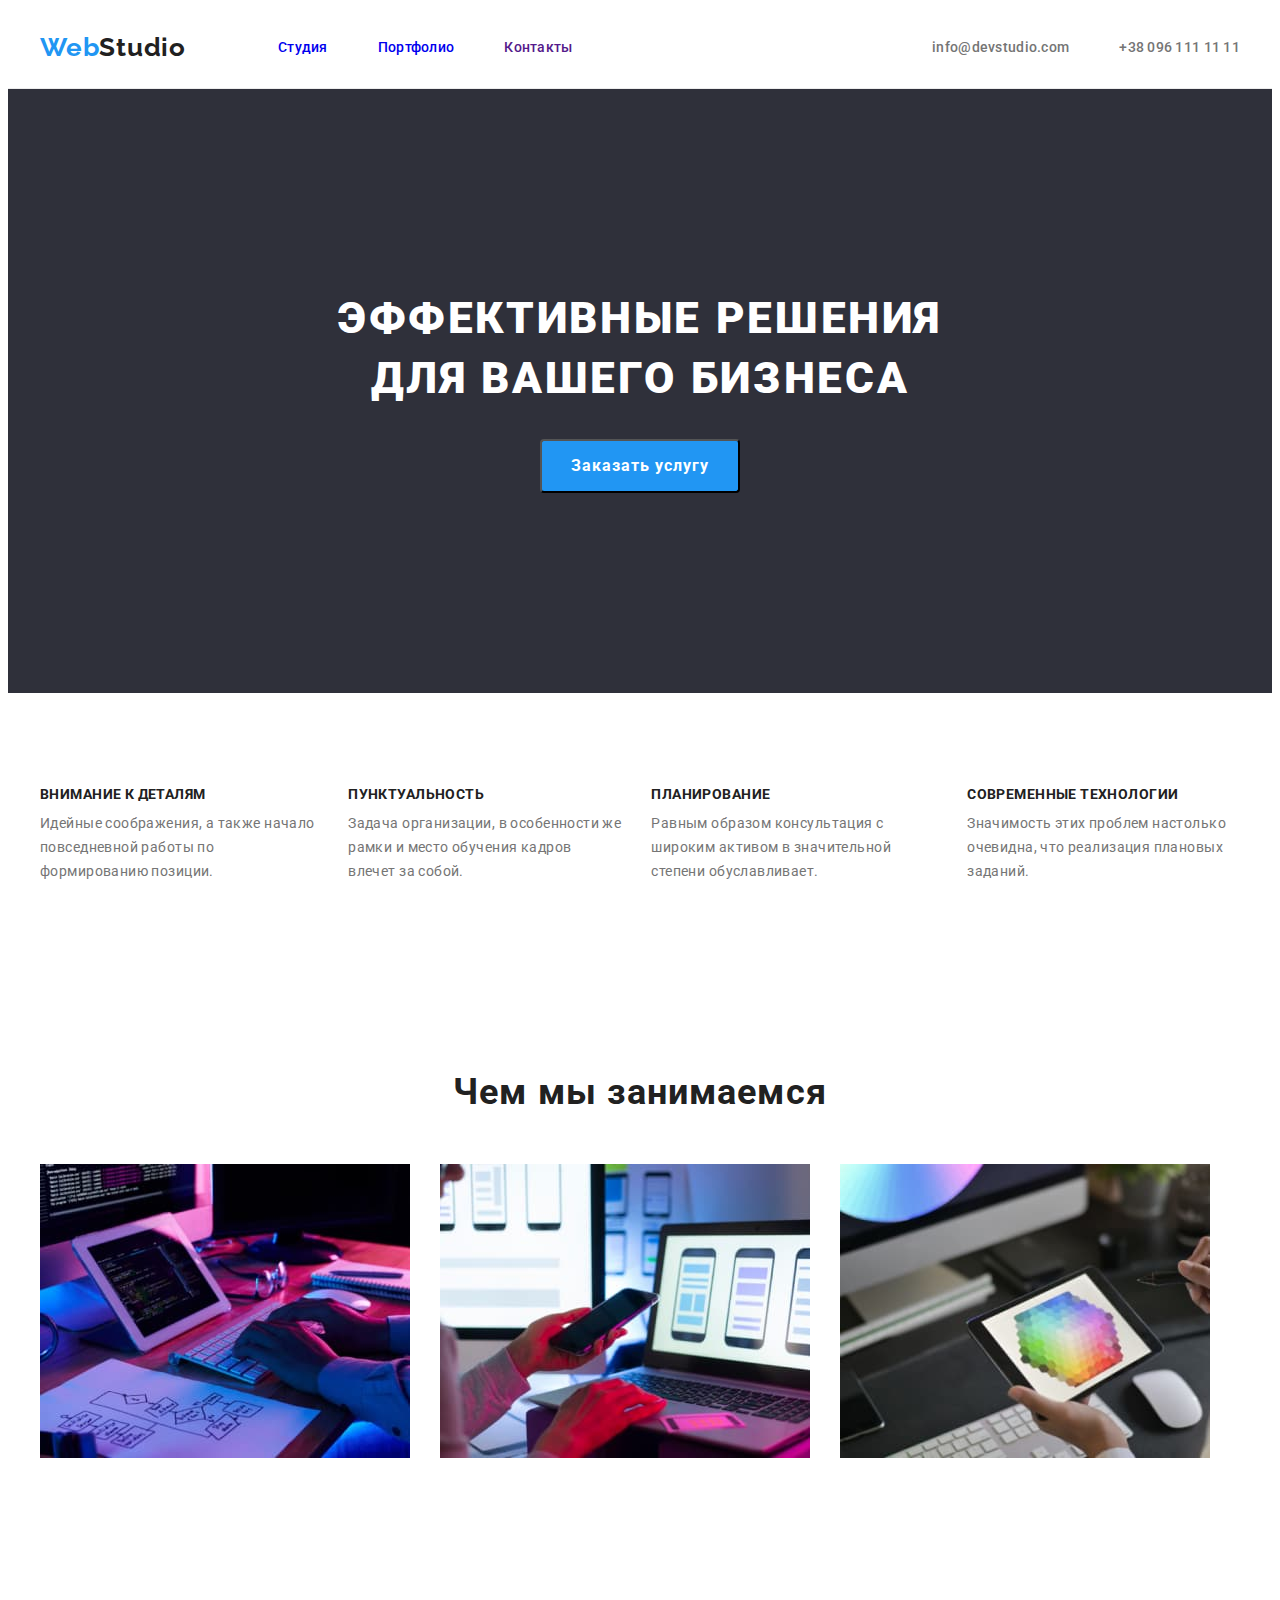
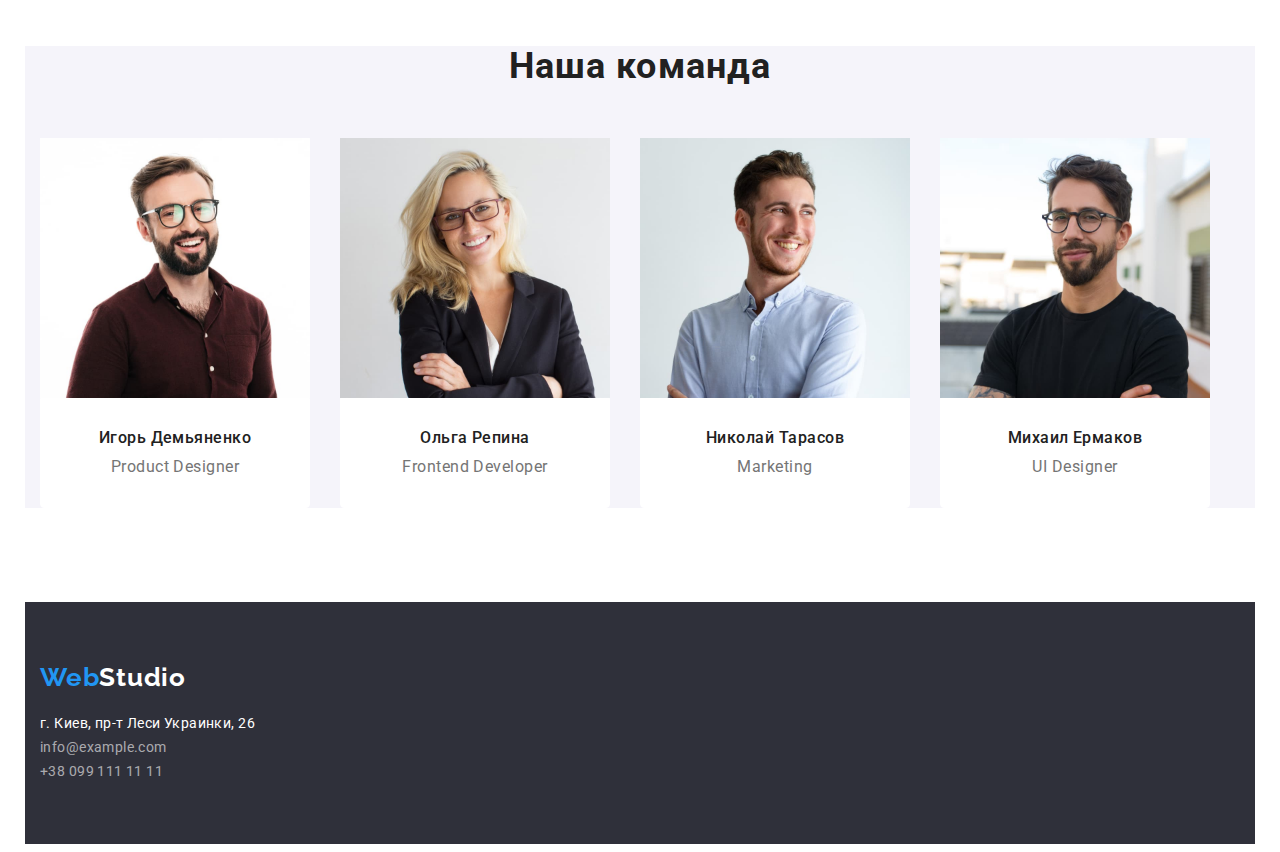
==== index.html @ 162875c8 "Исправляет ошибки в секции hero" ====
<!DOCTYPE html>
<html lang="ru">
  <head>
    <meta charset="UTF-8" />
    <meta http-equiv="X-UA-Compatible" content="IE=edge" />
    <meta name="viewport" content="width=device-width, initial-scale=1.0" />
    <title>Document</title>
    <link rel="preconnect" href="https://fonts.googleapis.com" />
    <link rel="preconnect" href="https://fonts.gstatic.com" crossorigin />
    <link
      href="https://fonts.googleapis.com/css2?family=Raleway:wght@700&family=Roboto:wght@400;500;700;900&display=swap"
      rel="stylesheet"
    />
    <link
      rel="stylesheet"
      href="https://cdnjs.cloudflare.com/ajax/libs/modern-normalize/1.1.0/modern-normalize.min.css"
      integrity="sha512-wpPYUAdjBVSE4KJnH1VR1HeZfpl1ub8YT/NKx4PuQ5NmX2tKuGu6U/JRp5y+Y8XG2tV+wKQpNHVUX03MfMFn9Q=="
      crossorigin="anonymous"
      referrerpolicy="no-referrer"
    />
    <link rel="stylesheet" href="./css/styles.css" />
    <link rel="shortcut icon" href="#" />
  </head>

  <body class="page">
    <header class="header">
      <div class="container header-container">
        <nav class="navigation">
          <a class="logo link" href="./index.html" lang="en"
            ><span class="accent">Web</span>Studio</a
          >
          <ul class="list nav-list">
            <li class="nav-list-item">
              <a class="link current" href="./index.html">Студия</a>
            </li>
            <li class="nav-list-item">
              <a class="link" href="./portfolio.html">Портфолио</a>
            </li>
            <li class="nav-list-item">
              <a class="link" href="">Контакты</a>
            </li>
          </ul>
        </nav>
        <ul class="list-contacts">
          <li class="mail-margin">
            <a class="text-contacts" href="mailto:info@devstudio.com"
              >info@devstudio.com</a
            >
          </li>
          <li>
            <a class="text-contacts" href="tel:+380961111111"
              >+38 096 111 11 11</a
            >
          </li>
        </ul>
      </div>
    </header>

    <main>
      <section class="hero">
        <div class="hero-footer-color container">
          <h1 class="main-tittle">ЭФФЕКТИВНЫЕ РЕШЕНИЯ ДЛЯ ВАШЕГО БИЗНЕСА</h1>
          <button type="button" class="button btn-hover">
            Заказать услугу
          </button>
        </div>
      </section>

      <section class="section">
        <div class="container">
          <h2 class="primary-tittle visually-hidden">Преимущества компании</h2>
          <ul class="list company-advantages">
            <li>
              <h3 class="secondary-tittle company-list-item">
                Внимание к деталям
              </h3>
              <p class="text text-position">
                Идейные соображения, а также начало повседневной работы по
                формированию позиции.
              </p>
            </li>
            <li>
              <h3 class="secondary-tittle company-list-item">Пунктуальность</h3>
              <p class="text text-position">
                Задача организации, в особенности же рамки и место обучения
                кадров влечет за собой.
              </p>
            </li>
            <li>
              <h3 class="secondary-tittle company-list-item">Планирование</h3>
              <p class="text text-position">
                Равным образом консультация с широким активом в значительной
                степени обуславливает.
              </p>
            </li>
            <li>
              <h3 class="secondary-tittle">Современные технологии</h3>
              <p class="text">
                Значимость этих проблем настолько очевидна, что реализация
                плановых заданий.
              </p>
            </li>
          </ul>
        </div>
      </section>

      <section class="section">
        <div class="container">
          <h2 class="primary-tittle">Чем мы занимаемся</h2>
          <ul class="list image-company">
            <li class="image-item">
              <img
                src="./images/img.jpg"
                alt="Набор текста на клавиатуре"
                width="370"
                height="294"
              />
            </li>
            <li class="image-item">
              <img
                src="./images/img2.jpg"
                alt="Телефон на фоне ноутбука"
                width="370"
                height="294"
              />
            </li>
            <li class="image-item">
              <img
                src="./images/img3.jpg"
                alt="Шестигранник на планшете"
                width="370"
                height="294"
              />
            </li>
          </ul>
        </div>
      </section>

      <section class="section">
        <div class="container section-team">
          <h2 class="primary-tittle">Наша команда</h2>
          <ul class="list image-company team-image">
            <li class="image-item">
              <img
                src="./images/team1.jpg"
                alt="Мужчина в очках"
                width="270"
                height="260"
              />
              <div class="team-border">
                <h3 class="team-initials">Игорь Демьяненко</h3>
                <p class="team-position">Product Designer</p>
              </div>
            </li>
            <li class="image-item">
              <img src="./images/team2.jpg" alt="Женщина в очках" width="270" />
              <div class="team-border">
                <h3 class="team-initials">Ольга Репина</h3>
                <p class="team-position">Frontend Developer</p>
              </div>
            </li>
            <li class="image-item">
              <img src="./images/team3.jpg" alt="Мужчина" width="270" />
              <div class="team-border">
                <h3 class="team-initials">Николай Тарасов</h3>
                <p class="team-position">Marketing</p>
              </div>
            </li>
            <li class="image-item">
              <img src="./images/team4.jpg" alt="Мужчина в очках" width="270" />
              <div class="team-border">
                <h3 class="team-initials">Михаил Ермаков</h3>
                <p class="team-position">UI Designer</p>
              </div>
            </li>
          </ul>
        </div>
      </section>
    </main>
    <footer>
      <div class="hero-footer-color container">
        <div class="logo-geometric">
          <a class="logo link" href="./index.html" lang="en"
            ><span class="accent">Web</span
            ><span class="footer-logo">Studio</span></a
          >
        </div>
        <div>
          <address class="address">
            <ul class="list footer-text-geometric">
              <li>
                <a
                  class="footer-text"
                  href="https://goo.gl/maps/CnC2TCS1E6ZWtg9c6"
                  target="_blank"
                  rel="noreferrer noopener"
                  >г. Киев, пр-т Леси Украинки, 26</a
                >
              </li>
              <li>
                <a
                  class="footer-text footer-contacts"
                  href="mailto:info@example.com"
                  >info@example.com</a
                >
              </li>
              <li>
                <a class="footer-text footer-contacts" href="tel:+380991111111"
                  >+38 099 111 11 11</a
                >
              </li>
            </ul>
          </address>
        </div>
      </div>
    </footer>
  </body>
</html>
---- css/styles.css ----
:root {
  --primary-page-color: #ffffff;
  --primary-text-color: #757575;
  --secondary-text-color: #212121;
  --accent-page-color: #2196f3;
  --team-section-color: #f5f4fa;
  --background-button-color: #188ce8;
  --portfolio-border-color: #eeeeee;
  --header-border-color: #ececec;
  --footer-color: #2f303a;
  --footer-contacts-color: rgba(255, 255, 255, 0.6);
}
/*==============STUDIO PAGE==============*/
/* text and list properties */

.list {
  list-style-type: none;
}
.link {
  text-decoration: none;
}
.accent {
  color: var(--accent-page-color);
}

h1,
h2,
h3,
p {
  margin-top: 0;
  margin-bottom: 0;
}
ul,
ol {
  margin-top: 0;
  margin-bottom: 0;
  padding-left: 0;
  list-style: none;
}
img {
  display: block;
  max-width: 100%;
  height: auto;
}
.container {
  width: 1200px;
  padding-left: 15px;
  padding-right: 15px;
  margin-left: auto;
  margin-right: auto;
}

/*==============BODY CSS==============*/
.page {
  color: var(--primary-text-color);
  font-family: "Roboto", sans-serif;
  background: var(--primary-page-color);
}
/*==============HEADER CSS==============*/
.header {
  border-bottom: 1px solid var(--header-border-color);
}
.header-container {
  display: flex;
  align-items: center;
  font-weight: 500;
  font-size: 14px;
  line-height: 1.14;
  letter-spacing: 0.02em;
  color: var(--secondary-text-color);
  text-decoration: none;
}

.navigation {
  display: flex;
  align-items: center;
}
.logo {
  padding-top: 24px;
  padding-bottom: 25px;
  font-family: Raleway;
  font-weight: 700;
  font-size: 26px;
  line-height: 1.19;
  letter-spacing: 0.03em;
  margin-right: 92px;
  color: var(--secondary-text-color);
}

.text-navigation:hover,
.text-navigation:focus {
  color: var(--accent-page-color);
}
.text-navigation.current {
  color: var(--accent-page-color);
}
.list-contacts {
  display: flex;
  margin-left: auto;
}
.mail-margin {
  margin-right: 50px;
}
.nav-list {
  display: flex;
  align-items: center;
}
.nav-list-item:not(:last-child) {
  margin-right: 50px;
}
.text-contacts {
  font-family: inherit;
  color: var(--primary-text-color);
  text-decoration: none;
}
.text-contacts:focus,
.text-contacts:hover {
  color: var(--accent-page-color);
}

/*==============MAIN CSS==============*/

/*==============HERO SECTION==============*/

.hero {
  background-color: var(--footer-color);
  padding-top: 200px;
  padding-bottom: 200px;
  text-align: center;
}
.main-tittle {
  margin-left: auto;
  margin-right: auto;
  width: 696px;
  font-weight: 900;
  font-size: 44px;
  line-height: 1.36;
  text-align: center;
  letter-spacing: 0.06em;
  text-transform: uppercase;
  color: var(--primary-page-color);
  margin-bottom: 30px;
}
.button {
  min-width: 200px;
  padding: 10px 22px;
  font-family: inherit;
  font-weight: 700;
  font-size: 16px;
  line-height: 1.87;
  text-align: center;
  letter-spacing: 0.06em;
  color: var(--primary-page-color);
  background: var(--accent-page-color);
  cursor: pointer;
  border-radius: 4px;
}

.button:hover {
  color: var(--primary-page-color);
  background: var(--background-button-color);
}

/*==============COMPANY ADVANTAGES/WORK EXAMPLES SECTION==============*/

.visually-hidden {
  position: absolute;
  width: 1px;
  height: 1px;
  margin: -1px;
  border: 0;
  padding: 0;
  white-space: nowrap;
  clip-path: inset(100%);
  clip: rect(0 0 0 0);
  overflow: hidden;
}
.section {
  padding-top: 94px;
  padding-bottom: 94px;
}
.primary-tittle {
  margin-bottom: 50px;
  font-weight: 700;
  font-size: 36px;
  line-height: 1.16;
  text-align: center;
  letter-spacing: 0.03em;
  color: var(--secondary-text-color);
}

.secondary-tittle {
  min-width: 270px;
  margin-bottom: 10px;
  font-weight: 700;
  font-size: 14px;
  line-height: 1.14;
  letter-spacing: 0.03em;
  text-transform: uppercase;

  color: var(--secondary-text-color);
}
.company-advantages {
  display: flex;
  align-items: center;
}
.company-list-item:not(:last-child) {
  margin-right: 30px;
}
.text {
  min-width: 270px;
  font-size: 14px;
  line-height: 1.71;
  letter-spacing: 0.03em;
}
.text-position {
  margin-right: 30px;
}
.image-company {
  display: flex;
}
.image-item:not(:last-child) {
  margin-right: 30px;
}
/*==============SECTION TEAM==============*/

.section-team {
  background-color: var(--team-section-color);
}

.team-initials {
  padding-top: 30px;

  font-weight: 500;
  font-size: 16px;
  line-height: 1.18;
  text-align: center;
  letter-spacing: 0.03em;
  color: var(--secondary-text-color);
}
.team-border {
  border: 1px solid var(--primary-page-color);
  background: var(--primary-page-color);
  border-radius: 0px 0px 4px 4px;
}
.team-image {
  flex-basis: calc((100% - 4 * 30) / 4);
}

.team-position {
  padding-top: 10px;
  padding-bottom: 30px;

  font-size: 16px;
  line-height: 1.18;
  text-align: center;
  letter-spacing: 0.03em;
}
/*==============FOOTER SECTION==============*/
.address {
  font-style: normal;
}
.footer-text {
  font-family: inherit;
  font-size: 14px;
  line-height: 1.71;
  letter-spacing: 0.03em;
  color: var(--primary-page-color);
  text-decoration: none;
}
.footer-contacts {
  color: var(--footer-contacts-color);
}
.footer-text:hover,
.footer-text:focus {
  color: var(--accent-page-color);
}
.hero-footer-color {
  background: var(--footer-color);
}
.footer-logo {
  color: var(--primary-page-color);
}
.logo-geometric {
  padding-top: 60px;
  margin-bottom: 20px;
}
.footer-text-geometric:not(:last-child) {
  margin-bottom: 9px;
}
.footer-text-geometric:last-child {
  padding-bottom: 60px;
}

/*==============PORTFOLIO CSS==============*/
.portfolio-button {
  padding: 6px 22px;
  margin-bottom: 56px;
  font-family: inherit;
  font-weight: 500;
  font-size: 16px;
  line-height: 1.62;
  text-align: center;
  letter-spacing: 0.03em;
  color: var(--secondary-text-color);
  background-color: var(--team-section-color);
  cursor: pointer;
  border-radius: 4px;
}
.portfolio-button-item :not(:last-child) {
  margin-right: 9px;
}
.portfolio-button:hover,
.portfolio-button:focus {
  color: var(--primary-page-color);
  background: var(--accent-page-color);
}
.portfolio-button-list {
  display: flex;
  justify-content: center;
}
.portfolio-image {
  display: flex;
  flex-wrap: wrap;
  margin-left: -30px;
  margin-top: -30px;
}
.portfolio-image-list {
  flex-basis: calc((100% - 90px) / 3);
  margin-left: 30px;
  margin-top: 30px;
}
.portfolio-image-border {
  border: 1px solid var(--portfolio-border-color);
  border-top: none;
  background: var(--primary-page-color);
  box-sizing: border-box;
}

.portfolio-tittle {
  padding: 20px 24px 4px 24px;
  font-weight: 700;
  font-size: 18px;
  line-height: 2;
  letter-spacing: 0.06em;
  color: var(--secondary-text-color);
}
.portfolio-paragraph {
  padding: 0px 24px 20px 24px;
  font-size: 16px;
  line-height: 1.87;
  letter-spacing: 0.03em;
  color: var(--primary-text-color);
}
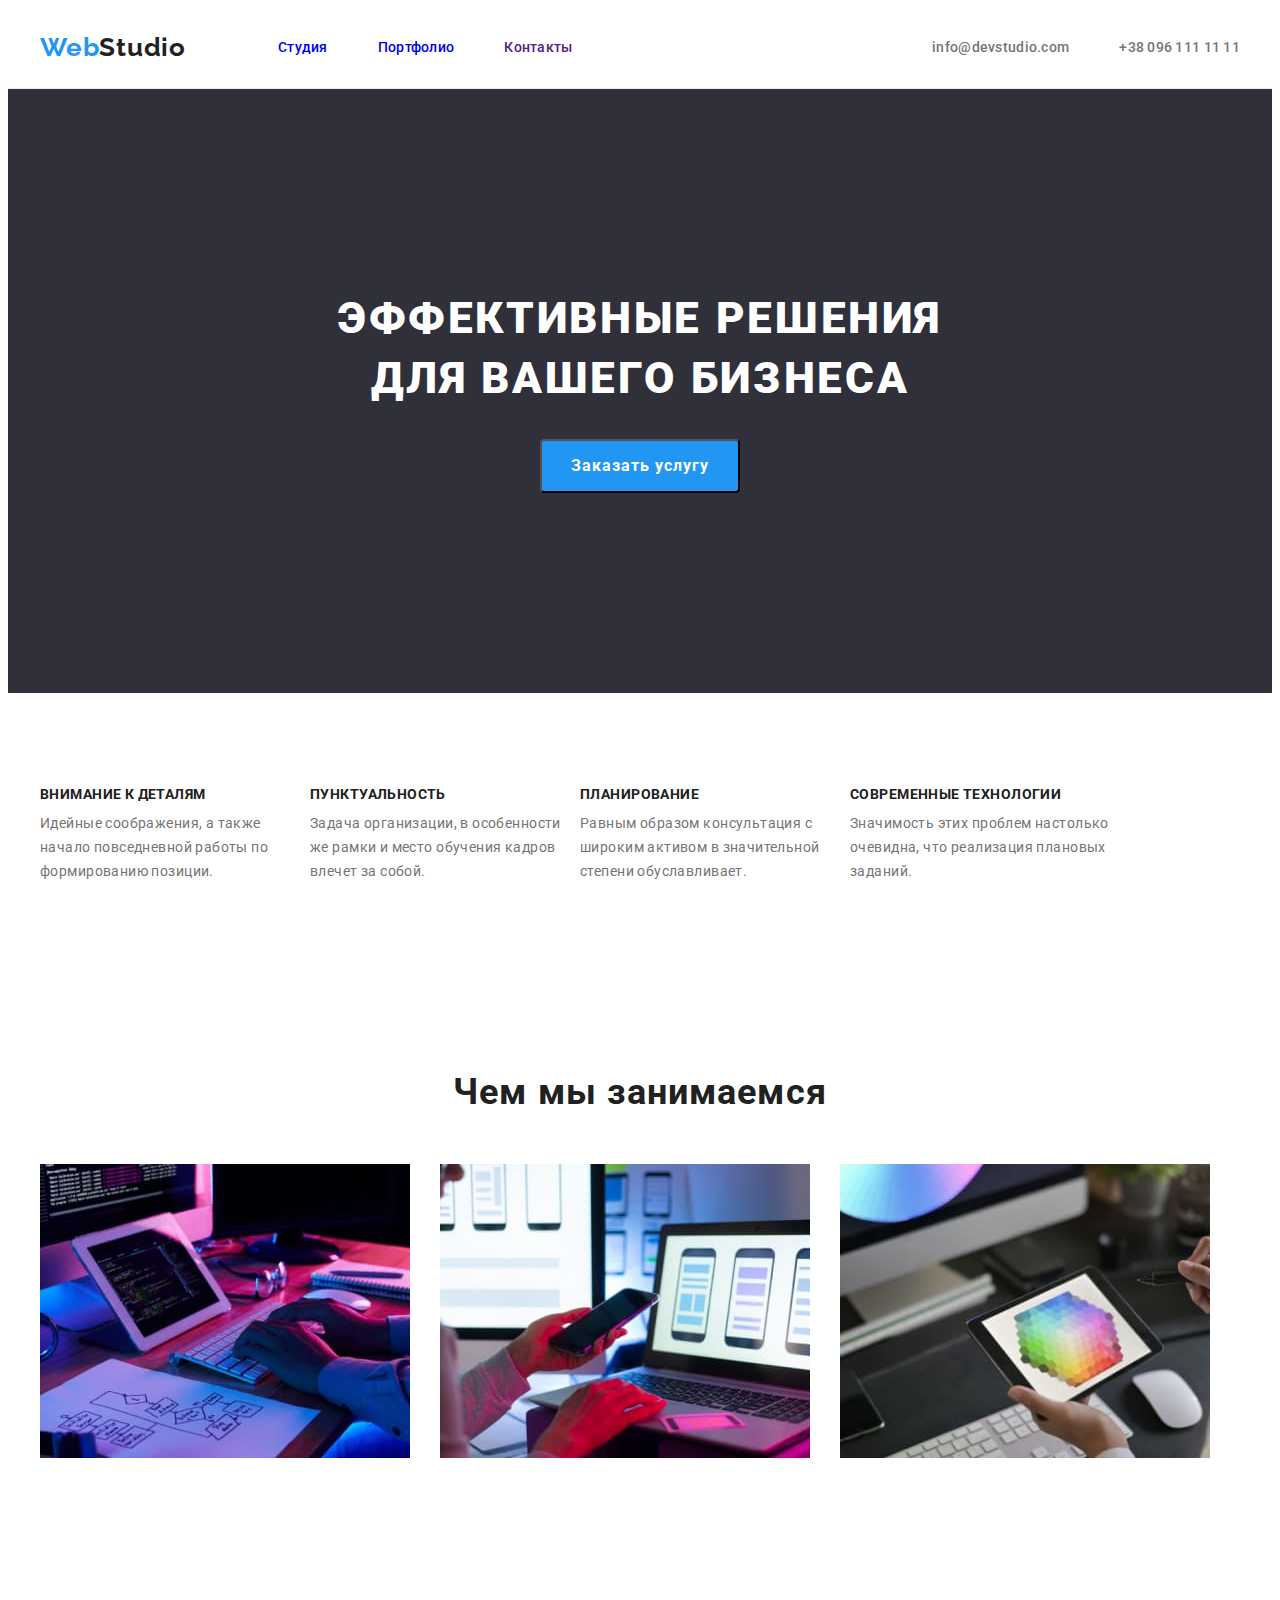
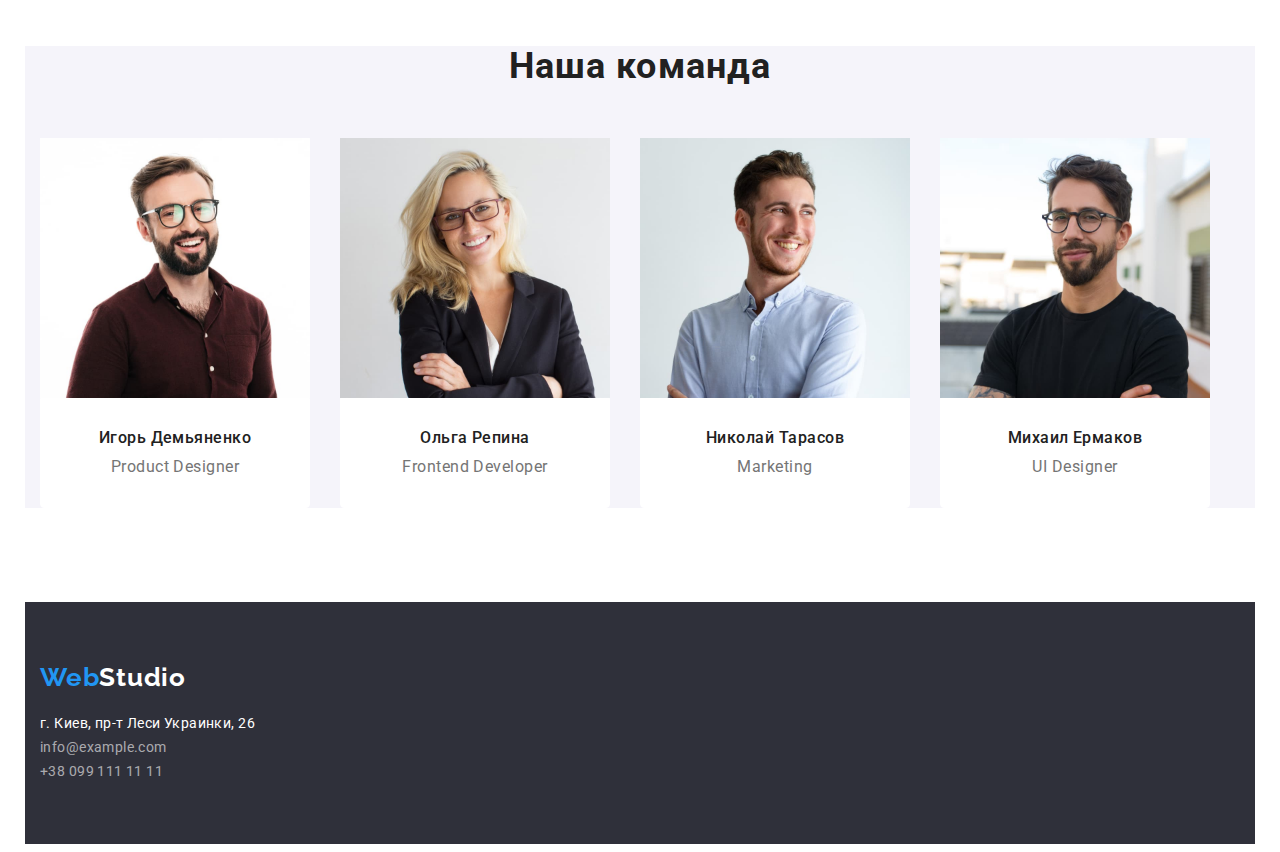
==== commit 53e45723: "Исправляет ошибки в преимуществах компании" ====
--- a/index.html
+++ b/index.html
@@ -71,24 +71,22 @@
           <h2 class="primary-tittle visually-hidden">Преимущества компании</h2>
           <ul class="list company-advantages">
             <li>
-              <h3 class="secondary-tittle company-list-item">
-                Внимание к деталям
-              </h3>
+              <h3 class="secondary-tittle">Внимание к деталям</h3>
               <p class="text text-position">
                 Идейные соображения, а также начало повседневной работы по
                 формированию позиции.
               </p>
             </li>
             <li>
-              <h3 class="secondary-tittle company-list-item">Пунктуальность</h3>
-              <p class="text text-position">
+              <h3 class="secondary-tittle">Пунктуальность</h3>
+              <p class="text">
                 Задача организации, в особенности же рамки и место обучения
                 кадров влечет за собой.
               </p>
             </li>
             <li>
-              <h3 class="secondary-tittle company-list-item">Планирование</h3>
-              <p class="text text-position">
+              <h3 class="secondary-tittle">Планирование</h3>
+              <p class="text">
                 Равным образом консультация с широким активом в значительной
                 степени обуславливает.
               </p>
--- a/css/styles.css
+++ b/css/styles.css
@@ -203,19 +203,17 @@
 .company-advantages {
   display: flex;
   align-items: center;
-}
-.company-list-item:not(:last-child) {
-  margin-right: 30px;
-}
+  padding-left: auto;
+  padding-right: auto;
+}
+
 .text {
-  min-width: 270px;
+  width: 270px;
   font-size: 14px;
   line-height: 1.71;
   letter-spacing: 0.03em;
 }
-.text-position {
-  margin-right: 30px;
-}
+
 .image-company {
   display: flex;
 }
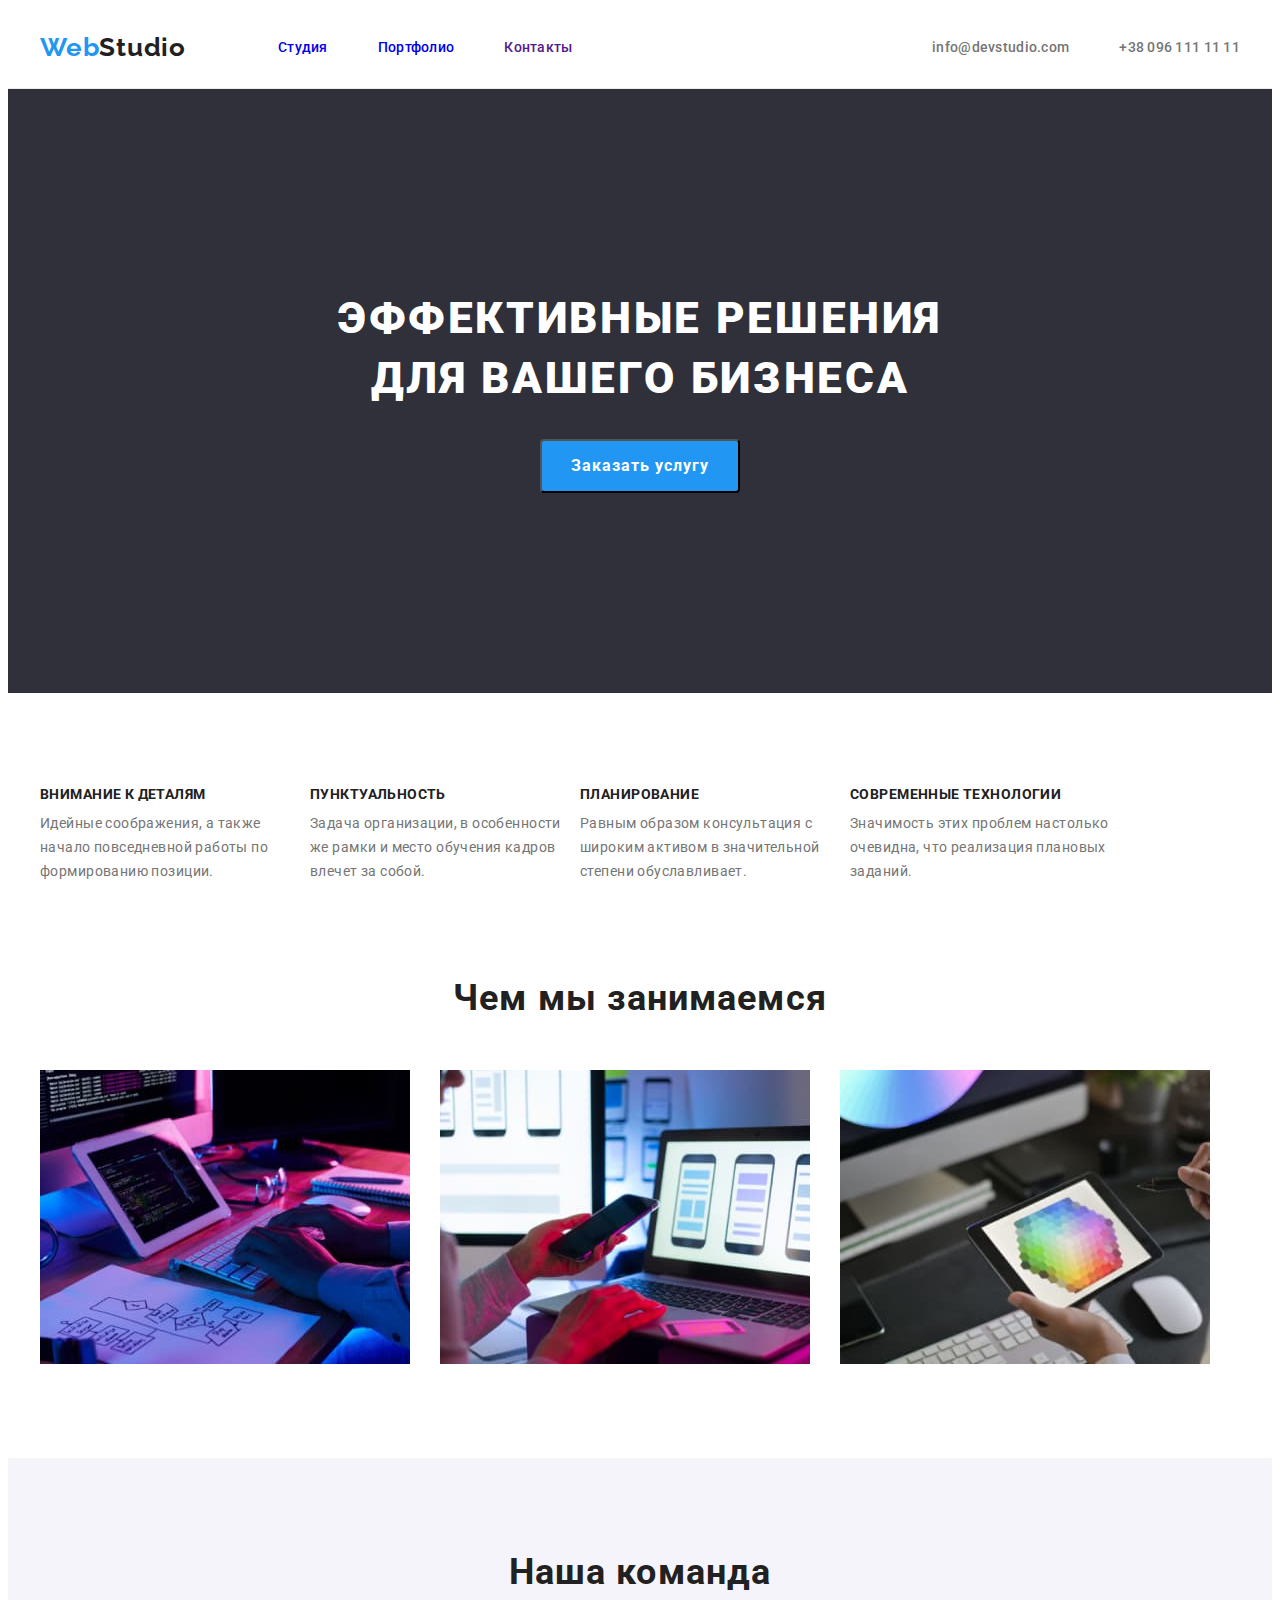
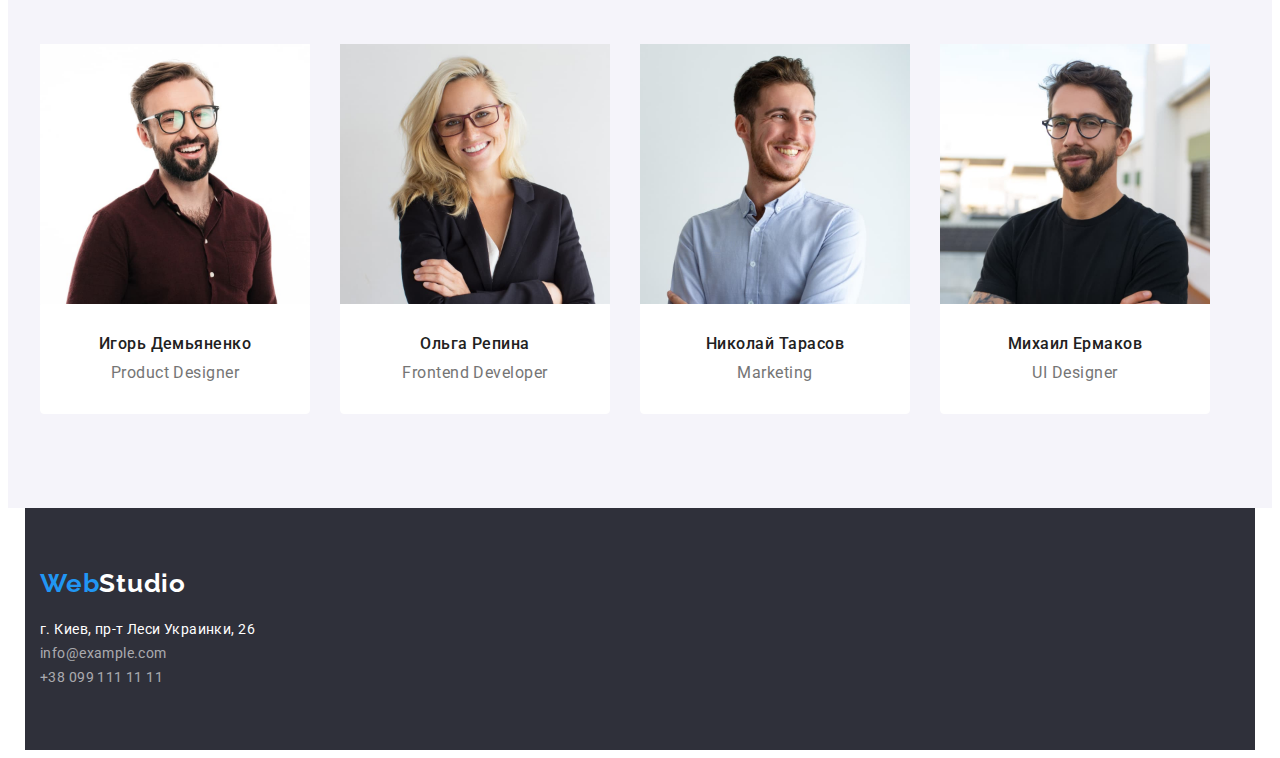
==== commit d0fd6b82: "Переименовывает классы цвета для футера и героя" ====
--- a/index.html
+++ b/index.html
@@ -58,7 +58,7 @@
 
     <main>
       <section class="hero">
-        <div class="hero-footer-color container">
+        <div class="container">
           <h1 class="main-tittle">ЭФФЕКТИВНЫЕ РЕШЕНИЯ ДЛЯ ВАШЕГО БИЗНЕСА</h1>
           <button type="button" class="button btn-hover">
             Заказать услугу
@@ -102,7 +102,7 @@
         </div>
       </section>
 
-      <section class="section">
+      <section class="section section-doings">
         <div class="container">
           <h2 class="primary-tittle">Чем мы занимаемся</h2>
           <ul class="list image-company">
@@ -134,8 +134,8 @@
         </div>
       </section>
 
-      <section class="section">
-        <div class="container section-team">
+      <section class="section section-team">
+        <div class="container">
           <h2 class="primary-tittle">Наша команда</h2>
           <ul class="list image-company team-image">
             <li class="image-item">
@@ -176,7 +176,7 @@
       </section>
     </main>
     <footer>
-      <div class="hero-footer-color container">
+      <div class="footer-color container">
         <div class="logo-geometric">
           <a class="logo link" href="./index.html" lang="en"
             ><span class="accent">Web</span
--- a/css/styles.css
+++ b/css/styles.css
@@ -7,7 +7,7 @@
   --background-button-color: #188ce8;
   --portfolio-border-color: #eeeeee;
   --header-border-color: #ececec;
-  --footer-color: #2f303a;
+  --hero-footer-color: #2f303a;
   --footer-contacts-color: rgba(255, 255, 255, 0.6);
 }
 /*==============STUDIO PAGE==============*/
@@ -123,7 +123,7 @@
 /*==============HERO SECTION==============*/
 
 .hero {
-  background-color: var(--footer-color);
+  background-color: var(--hero-footer-color);
   padding-top: 200px;
   padding-bottom: 200px;
   text-align: center;
@@ -213,7 +213,9 @@
   line-height: 1.71;
   letter-spacing: 0.03em;
 }
-
+.section-doings {
+  padding-top: 0px;
+}
 .image-company {
   display: flex;
 }
@@ -273,8 +275,8 @@
 .footer-text:focus {
   color: var(--accent-page-color);
 }
-.hero-footer-color {
-  background: var(--footer-color);
+.footer-color {
+  background: var(--hero-footer-color);
 }
 .footer-logo {
   color: var(--primary-page-color);
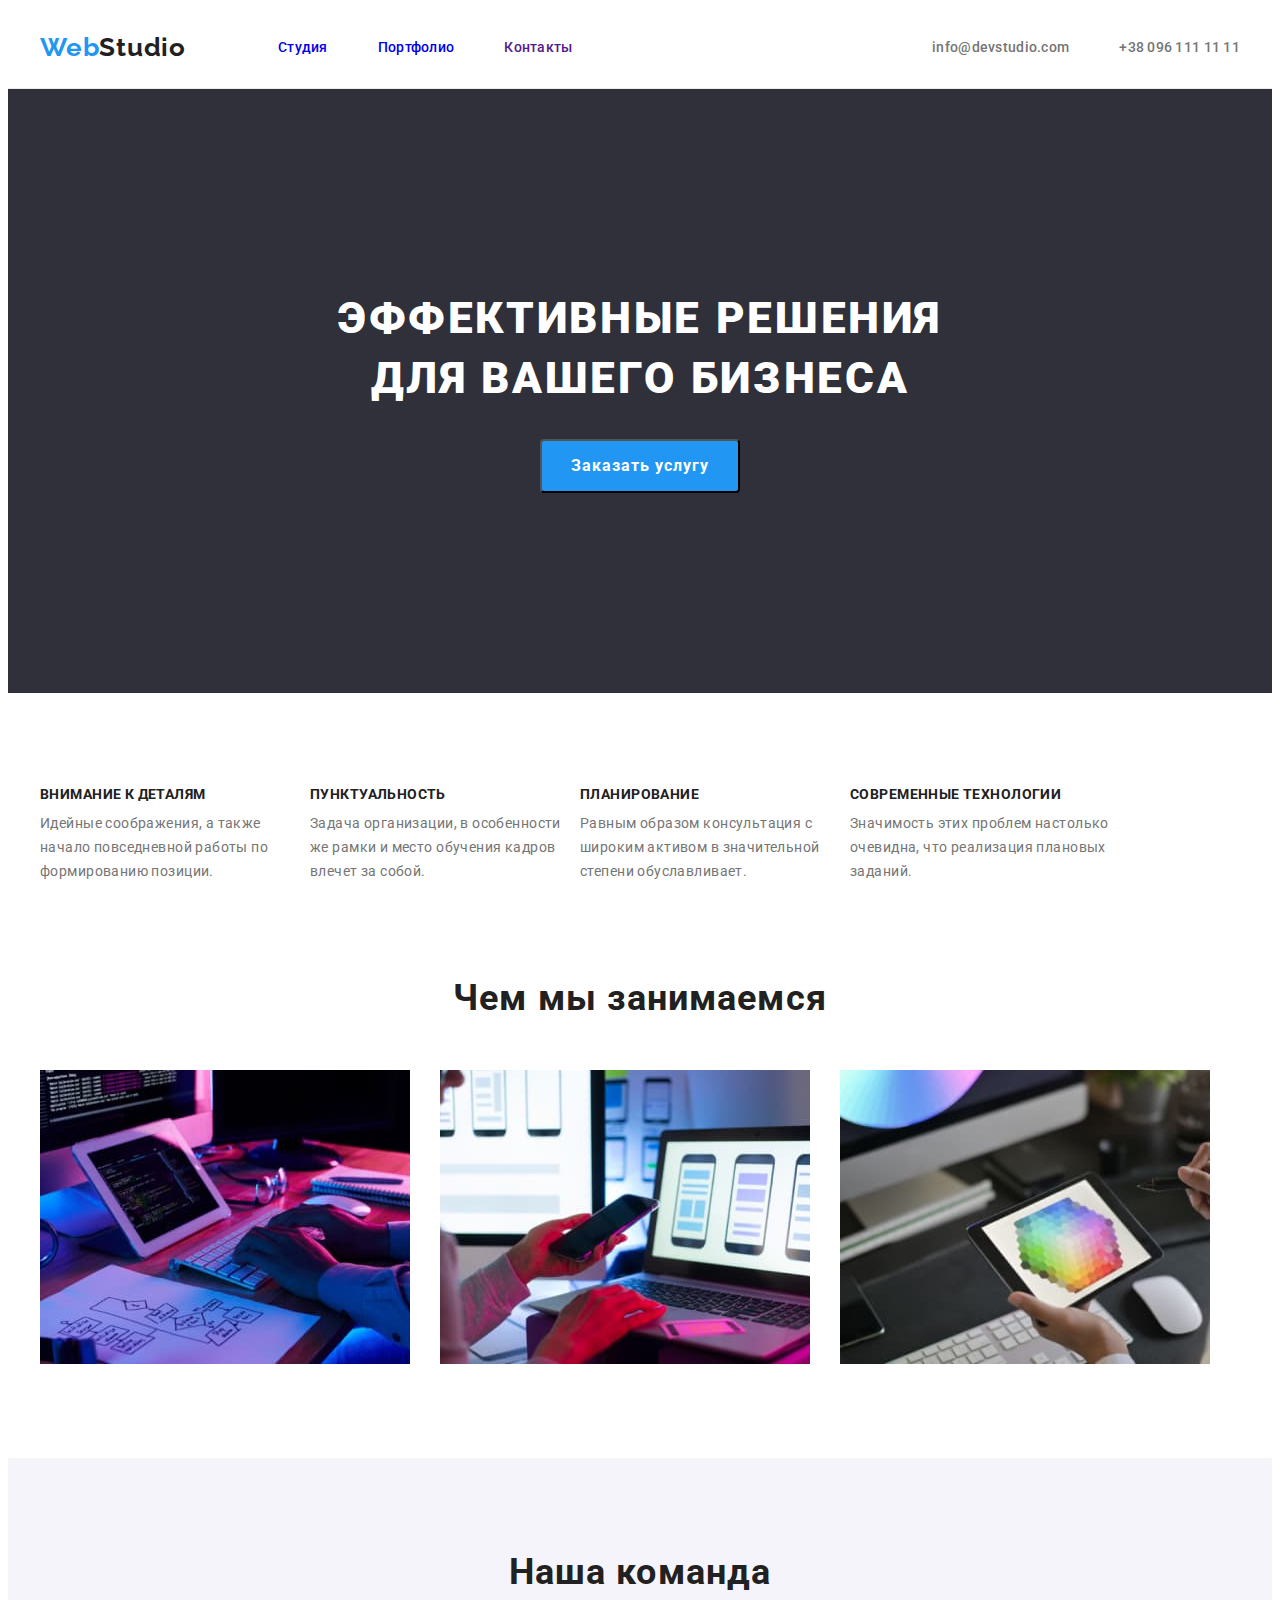
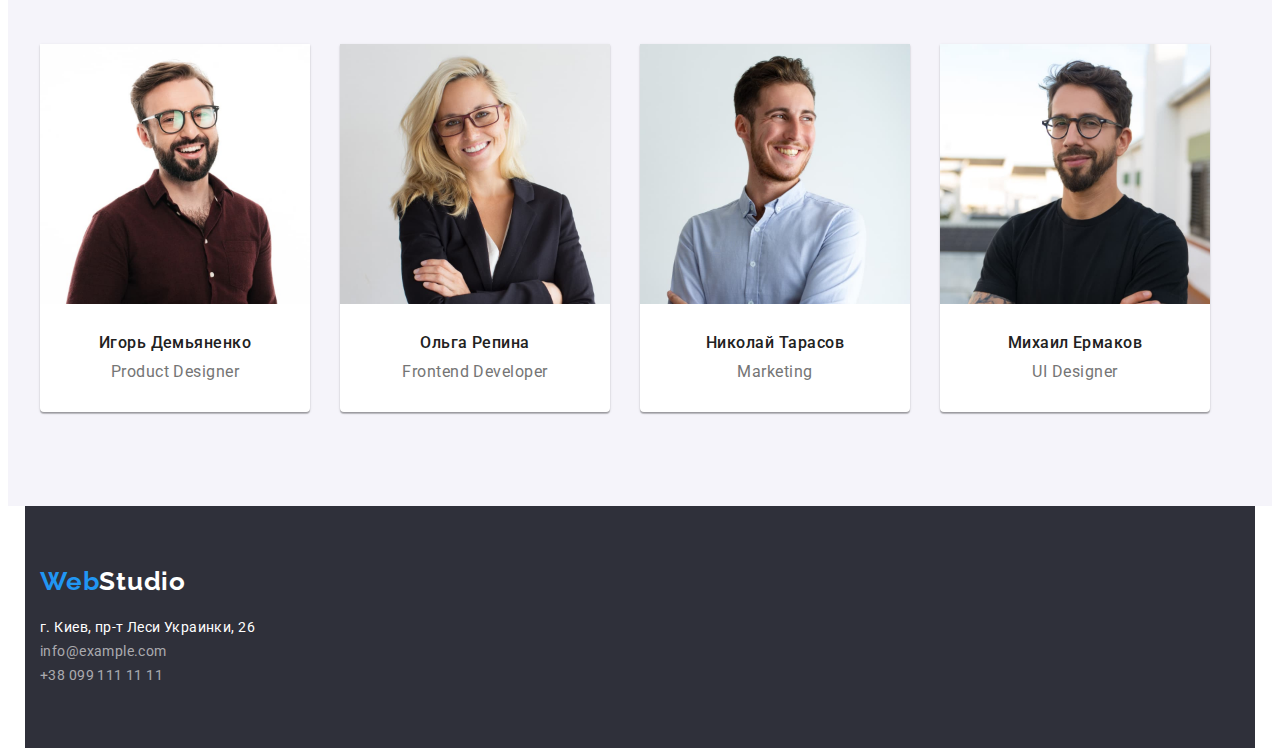
==== commit 27cc4571: "Исправляет подписи к карточкам в секции команды" ====
--- a/index.html
+++ b/index.html
@@ -138,35 +138,35 @@
         <div class="container">
           <h2 class="primary-tittle">Наша команда</h2>
           <ul class="list image-company team-image">
-            <li class="image-item">
+            <li class="image-item сard-background">
               <img
                 src="./images/team1.jpg"
                 alt="Мужчина в очках"
                 width="270"
                 height="260"
               />
-              <div class="team-border">
+              <div>
                 <h3 class="team-initials">Игорь Демьяненко</h3>
                 <p class="team-position">Product Designer</p>
               </div>
             </li>
-            <li class="image-item">
+            <li class="image-item сard-background">
               <img src="./images/team2.jpg" alt="Женщина в очках" width="270" />
-              <div class="team-border">
+              <div>
                 <h3 class="team-initials">Ольга Репина</h3>
                 <p class="team-position">Frontend Developer</p>
               </div>
             </li>
-            <li class="image-item">
+            <li class="image-item сard-background">
               <img src="./images/team3.jpg" alt="Мужчина" width="270" />
-              <div class="team-border">
+              <div>
                 <h3 class="team-initials">Николай Тарасов</h3>
                 <p class="team-position">Marketing</p>
               </div>
             </li>
-            <li class="image-item">
+            <li class="image-item сard-background">
               <img src="./images/team4.jpg" alt="Мужчина в очках" width="270" />
-              <div class="team-border">
+              <div>
                 <h3 class="team-initials">Михаил Ермаков</h3>
                 <p class="team-position">UI Designer</p>
               </div>
--- a/css/styles.css
+++ b/css/styles.css
@@ -9,6 +9,9 @@
   --header-border-color: #ececec;
   --hero-footer-color: #2f303a;
   --footer-contacts-color: rgba(255, 255, 255, 0.6);
+  --first-card-shadow: rgba(0, 0, 0, 0.12);
+  --second-card-shadow: rgba(0, 0, 0, 0.14);
+  --third-card-shadow: rgba(0, 0, 0, 0.2);
 }
 /*==============STUDIO PAGE==============*/
 /* text and list properties */
@@ -238,9 +241,10 @@
   letter-spacing: 0.03em;
   color: var(--secondary-text-color);
 }
-.team-border {
-  border: 1px solid var(--primary-page-color);
+.сard-background {
   background: var(--primary-page-color);
+  box-shadow: 0px 1px 3px var(--first-card-shadow),
+    0px 1px 1px var(--second-card-shadow), 0px 2px 1px var(--third-card-shadow);
   border-radius: 0px 0px 4px 4px;
 }
 .team-image {
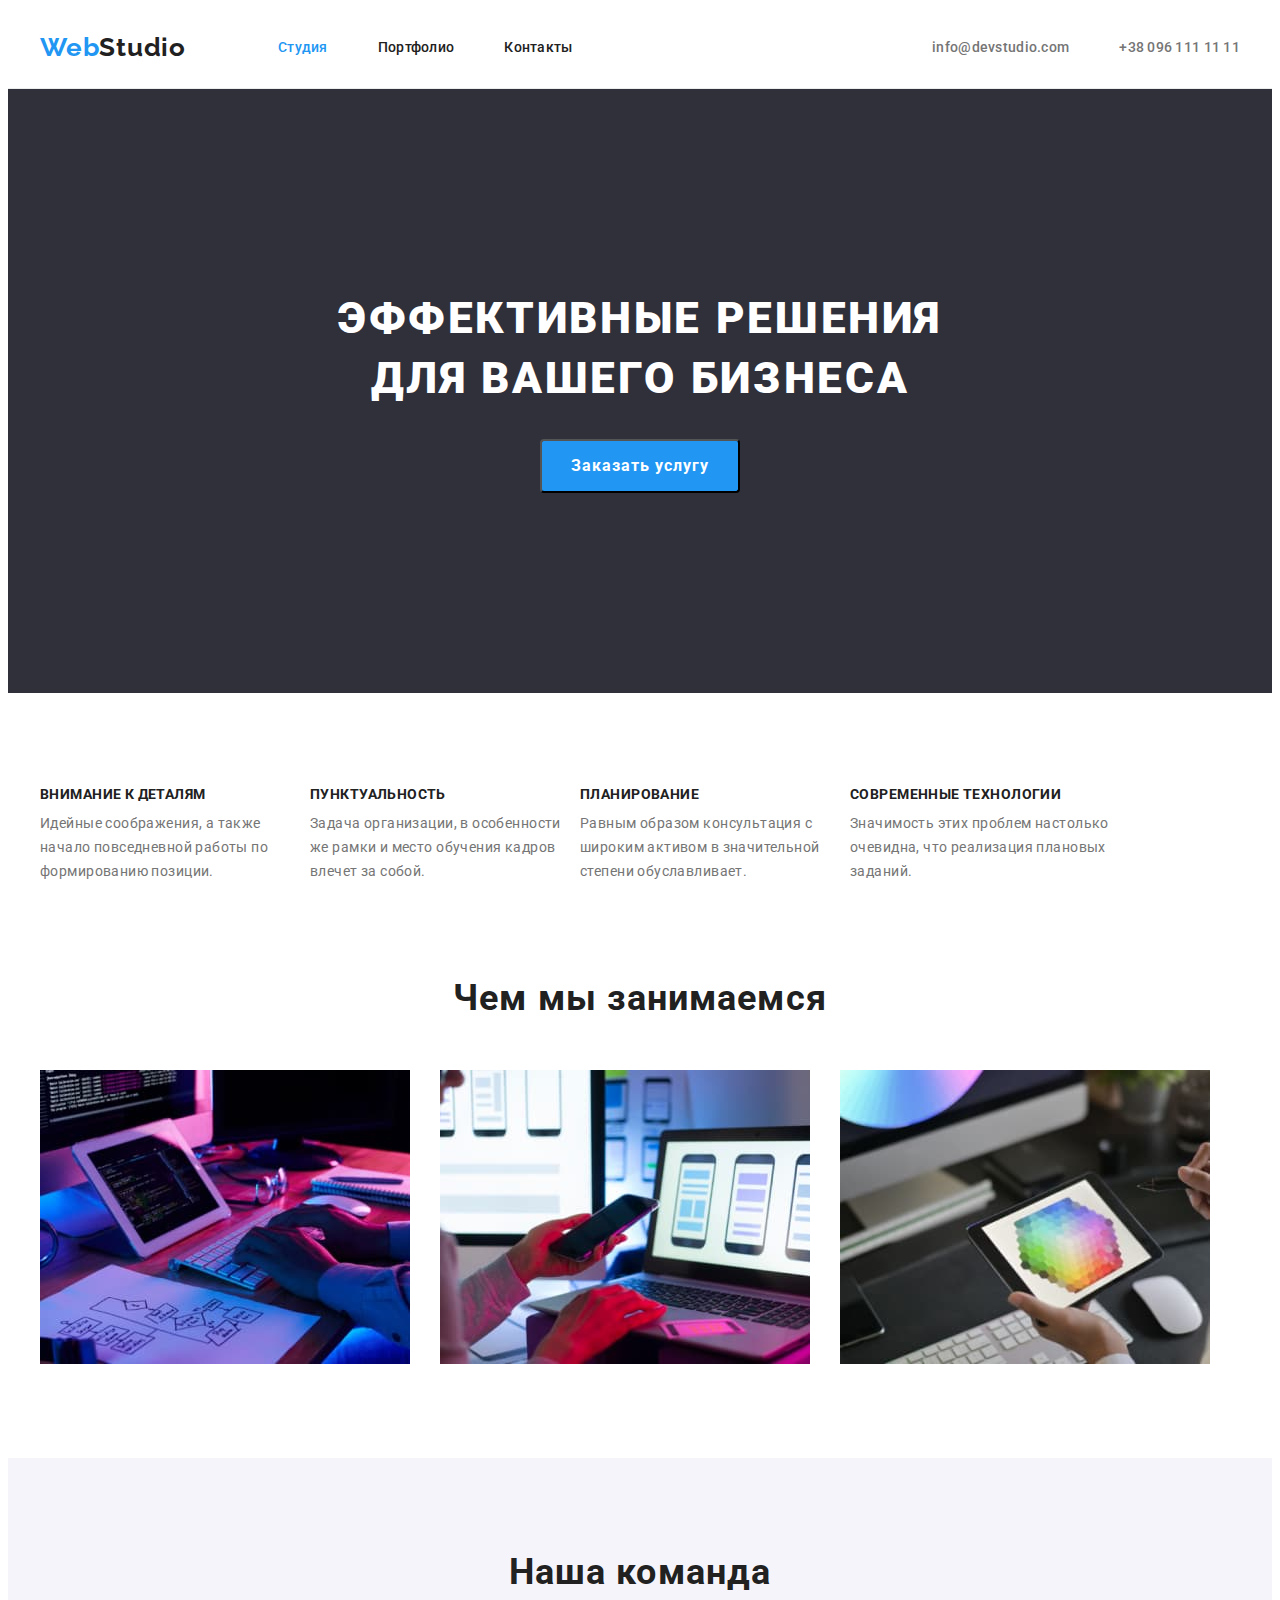
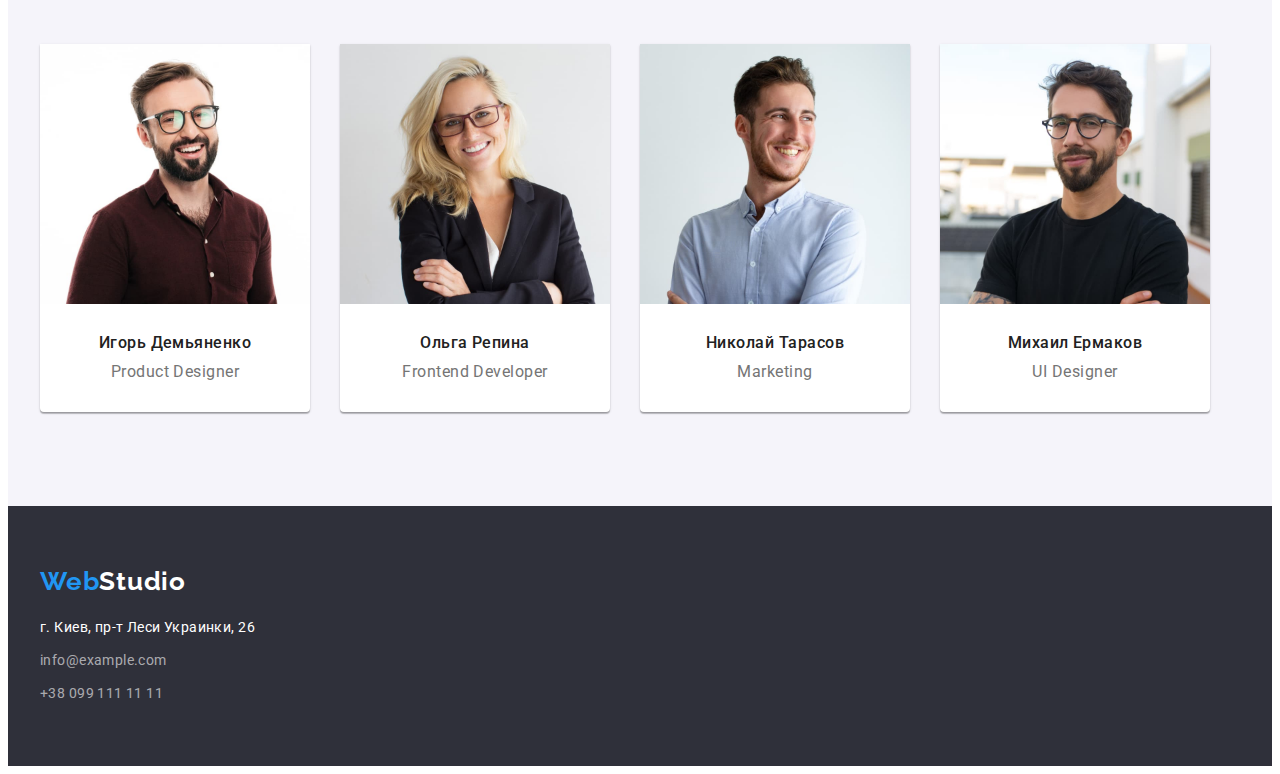
==== commit aa255b27: "Исправляет геометрию  футера и цвет текста  хедера" ====
--- a/index.html
+++ b/index.html
@@ -31,13 +31,17 @@
           >
           <ul class="list nav-list">
             <li class="nav-list-item">
-              <a class="link current" href="./index.html">Студия</a>
+              <a class="link text-navigation current" href="./index.html"
+                >Студия</a
+              >
             </li>
             <li class="nav-list-item">
-              <a class="link" href="./portfolio.html">Портфолио</a>
+              <a class="link text-navigation" href="./portfolio.html"
+                >Портфолио</a
+              >
             </li>
             <li class="nav-list-item">
-              <a class="link" href="">Контакты</a>
+              <a class="link text-navigation" href="">Контакты</a>
             </li>
           </ul>
         </nav>
@@ -145,28 +149,28 @@
                 width="270"
                 height="260"
               />
-              <div>
+              <div class="team-card">
                 <h3 class="team-initials">Игорь Демьяненко</h3>
                 <p class="team-position">Product Designer</p>
               </div>
             </li>
             <li class="image-item сard-background">
               <img src="./images/team2.jpg" alt="Женщина в очках" width="270" />
-              <div>
+              <div class="team-card">
                 <h3 class="team-initials">Ольга Репина</h3>
                 <p class="team-position">Frontend Developer</p>
               </div>
             </li>
             <li class="image-item сard-background">
               <img src="./images/team3.jpg" alt="Мужчина" width="270" />
-              <div>
+              <div class="team-card">
                 <h3 class="team-initials">Николай Тарасов</h3>
                 <p class="team-position">Marketing</p>
               </div>
             </li>
             <li class="image-item сard-background">
               <img src="./images/team4.jpg" alt="Мужчина в очках" width="270" />
-              <div>
+              <div class="team-card">
                 <h3 class="team-initials">Михаил Ермаков</h3>
                 <p class="team-position">UI Designer</p>
               </div>
@@ -175,41 +179,37 @@
         </div>
       </section>
     </main>
-    <footer>
-      <div class="footer-color container">
-        <div class="logo-geometric">
-          <a class="logo link" href="./index.html" lang="en"
-            ><span class="accent">Web</span
-            ><span class="footer-logo">Studio</span></a
-          >
-        </div>
-        <div>
-          <address class="address">
-            <ul class="list footer-text-geometric">
-              <li>
-                <a
-                  class="footer-text"
-                  href="https://goo.gl/maps/CnC2TCS1E6ZWtg9c6"
-                  target="_blank"
-                  rel="noreferrer noopener"
-                  >г. Киев, пр-т Леси Украинки, 26</a
-                >
-              </li>
-              <li>
-                <a
-                  class="footer-text footer-contacts"
-                  href="mailto:info@example.com"
-                  >info@example.com</a
-                >
-              </li>
-              <li>
-                <a class="footer-text footer-contacts" href="tel:+380991111111"
-                  >+38 099 111 11 11</a
-                >
-              </li>
-            </ul>
-          </address>
-        </div>
+    <footer class="footer">
+      <div class="container">
+        <a class="footer-logo link" href="./index.html" lang="en"
+          ><span class="accent">Web</span
+          ><span class="logo-accent">Studio</span></a
+        >
+        <address class="address">
+          <ul class="list">
+            <li class="footer-text-margin">
+              <a
+                class="footer-text"
+                href="https://goo.gl/maps/CnC2TCS1E6ZWtg9c6"
+                target="_blank"
+                rel="noreferrer noopener"
+                >г. Киев, пр-т Леси Украинки, 26</a
+              >
+            </li>
+            <li class="footer-text-margin">
+              <a
+                class="footer-text footer-contacts"
+                href="mailto:info@example.com"
+                >info@example.com</a
+              >
+            </li>
+            <li class="footer-text-margin">
+              <a class="footer-text footer-contacts" href="tel:+380991111111"
+                >+38 099 111 11 11</a
+              >
+            </li>
+          </ul>
+        </address>
       </div>
     </footer>
   </body>
--- a/css/styles.css
+++ b/css/styles.css
@@ -70,7 +70,6 @@
   font-size: 14px;
   line-height: 1.14;
   letter-spacing: 0.02em;
-  color: var(--secondary-text-color);
   text-decoration: none;
 }
 
@@ -87,6 +86,9 @@
   line-height: 1.19;
   letter-spacing: 0.03em;
   margin-right: 92px;
+  color: var(--secondary-text-color);
+}
+.text-navigation {
   color: var(--secondary-text-color);
 }
 
@@ -232,14 +234,16 @@
 }
 
 .team-initials {
+  font-weight: 500;
+  font-size: 16px;
+  line-height: 1.18;
+  text-align: center;
+  letter-spacing: 0.03em;
+  color: var(--secondary-text-color);
+}
+.team-card {
   padding-top: 30px;
-
-  font-weight: 500;
-  font-size: 16px;
-  line-height: 1.18;
-  text-align: center;
-  letter-spacing: 0.03em;
-  color: var(--secondary-text-color);
+  padding-bottom: 30px;
 }
 .сard-background {
   background: var(--primary-page-color);
@@ -252,9 +256,7 @@
 }
 
 .team-position {
-  padding-top: 10px;
-  padding-bottom: 30px;
-
+  margin-top: 10px;
   font-size: 16px;
   line-height: 1.18;
   text-align: center;
@@ -263,6 +265,11 @@
 /*==============FOOTER SECTION==============*/
 .address {
   font-style: normal;
+}
+.footer {
+  background-color: var(--hero-footer-color);
+  padding-top: 60px;
+  padding-bottom: 60px;
 }
 .footer-text {
   font-family: inherit;
@@ -279,21 +286,21 @@
 .footer-text:focus {
   color: var(--accent-page-color);
 }
-.footer-color {
-  background: var(--hero-footer-color);
-}
 .footer-logo {
-  color: var(--primary-page-color);
-}
-.logo-geometric {
-  padding-top: 60px;
   margin-bottom: 20px;
-}
-.footer-text-geometric:not(:last-child) {
+  font-family: Raleway;
+  font-weight: 700;
+  font-size: 26px;
+  line-height: 1.19;
+  letter-spacing: 0.03em;
+  display: block;
+}
+.logo-accent {
+  color: var(--primary-page-color);
+}
+
+.footer-text-margin:not(:last-child) {
   margin-bottom: 9px;
-}
-.footer-text-geometric:last-child {
-  padding-bottom: 60px;
 }
 
 /*==============PORTFOLIO CSS==============*/
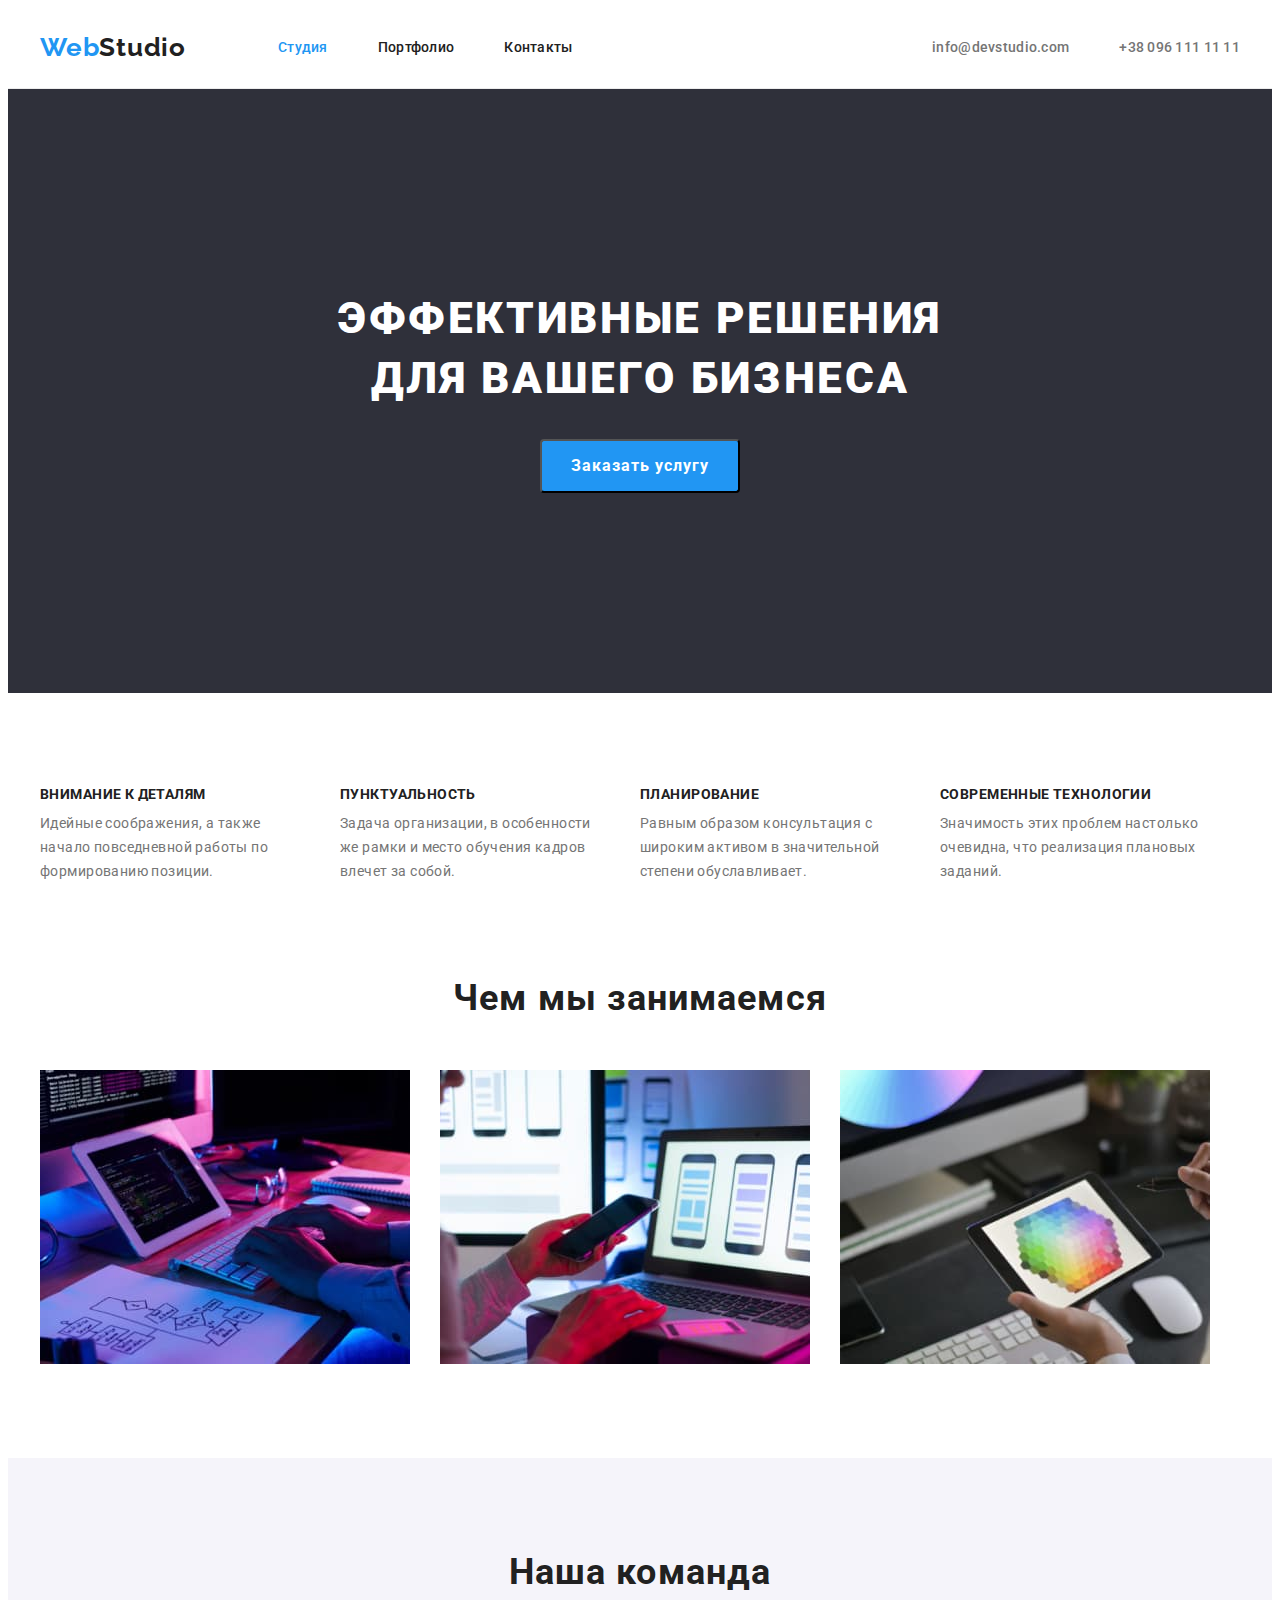
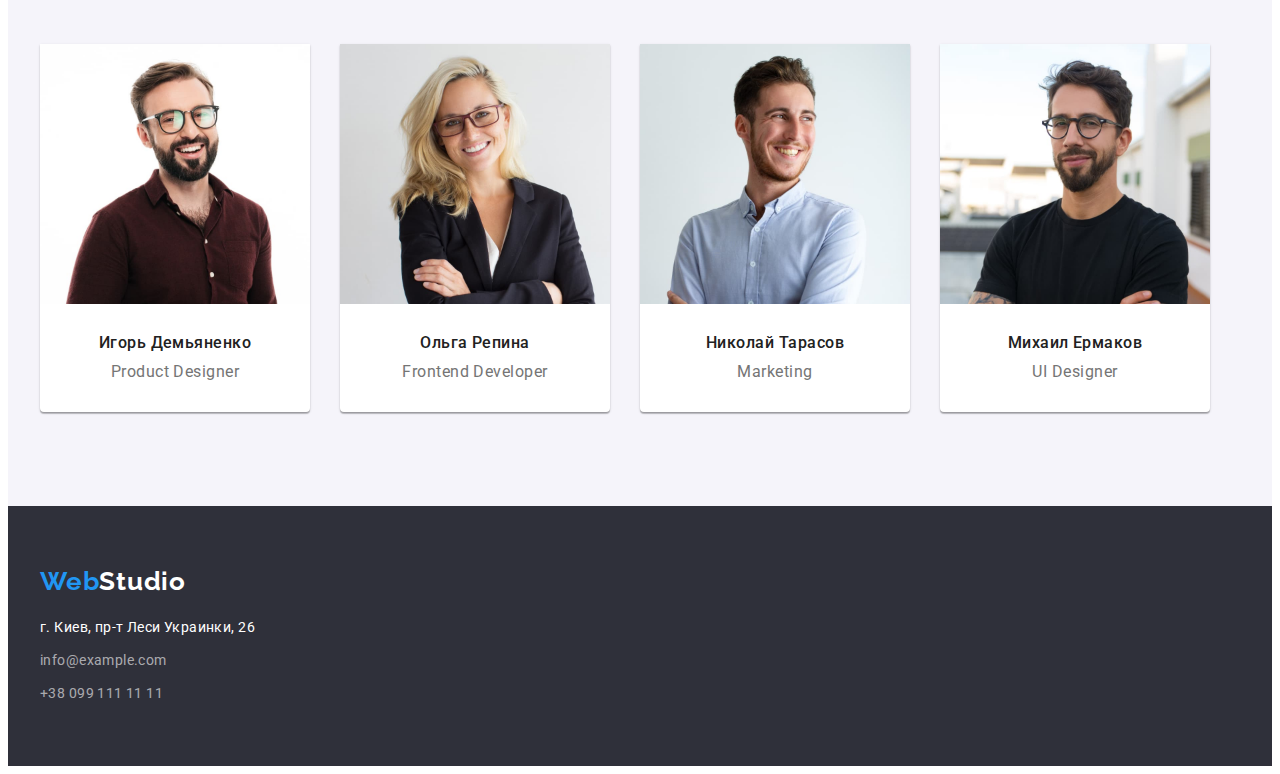
==== commit 361caef9: "Добавляет марджины между лишкамы в преимуществах" ====
--- a/index.html
+++ b/index.html
@@ -74,28 +74,28 @@
         <div class="container">
           <h2 class="primary-tittle visually-hidden">Преимущества компании</h2>
           <ul class="list company-advantages">
-            <li>
+            <li class="advantages">
               <h3 class="secondary-tittle">Внимание к деталям</h3>
               <p class="text text-position">
                 Идейные соображения, а также начало повседневной работы по
                 формированию позиции.
               </p>
             </li>
-            <li>
+            <li class="advantages">
               <h3 class="secondary-tittle">Пунктуальность</h3>
               <p class="text">
                 Задача организации, в особенности же рамки и место обучения
                 кадров влечет за собой.
               </p>
             </li>
-            <li>
+            <li class="advantages">
               <h3 class="secondary-tittle">Планирование</h3>
               <p class="text">
                 Равным образом консультация с широким активом в значительной
                 степени обуславливает.
               </p>
             </li>
-            <li>
+            <li class="advantages">
               <h3 class="secondary-tittle">Современные технологии</h3>
               <p class="text">
                 Значимость этих проблем настолько очевидна, что реализация
@@ -141,7 +141,7 @@
       <section class="section section-team">
         <div class="container">
           <h2 class="primary-tittle">Наша команда</h2>
-          <ul class="list image-company team-image">
+          <ul class="list image-company">
             <li class="image-item сard-background">
               <img
                 src="./images/team1.jpg"
--- a/css/styles.css
+++ b/css/styles.css
@@ -211,7 +211,9 @@
   padding-left: auto;
   padding-right: auto;
 }
-
+.advantages:not(:last-child) {
+  margin-right: 30px;
+}
 .text {
   width: 270px;
   font-size: 14px;
@@ -251,9 +253,6 @@
     0px 1px 1px var(--second-card-shadow), 0px 2px 1px var(--third-card-shadow);
   border-radius: 0px 0px 4px 4px;
 }
-.team-image {
-  flex-basis: calc((100% - 4 * 30) / 4);
-}
 
 .team-position {
   margin-top: 10px;
@@ -306,7 +305,6 @@
 /*==============PORTFOLIO CSS==============*/
 .portfolio-button {
   padding: 6px 22px;
-  margin-bottom: 56px;
   font-family: inherit;
   font-weight: 500;
   font-size: 16px;
@@ -318,7 +316,7 @@
   cursor: pointer;
   border-radius: 4px;
 }
-.portfolio-button-item :not(:last-child) {
+.portfolio-button-item:not(:last-child) {
   margin-right: 9px;
 }
 .portfolio-button:hover,
@@ -329,6 +327,7 @@
 .portfolio-button-list {
   display: flex;
   justify-content: center;
+  margin-bottom: 56px;
 }
 .portfolio-image {
   display: flex;
@@ -340,16 +339,17 @@
   flex-basis: calc((100% - 90px) / 3);
   margin-left: 30px;
   margin-top: 30px;
-}
-.portfolio-image-border {
   border: 1px solid var(--portfolio-border-color);
   border-top: none;
   background: var(--primary-page-color);
   box-sizing: border-box;
 }
+.portfolio-image-background {
+  margin: 20px 24px;
+}
 
 .portfolio-tittle {
-  padding: 20px 24px 4px 24px;
+  margin-bottom: 4px;
   font-weight: 700;
   font-size: 18px;
   line-height: 2;
@@ -357,7 +357,6 @@
   color: var(--secondary-text-color);
 }
 .portfolio-paragraph {
-  padding: 0px 24px 20px 24px;
   font-size: 16px;
   line-height: 1.87;
   letter-spacing: 0.03em;
